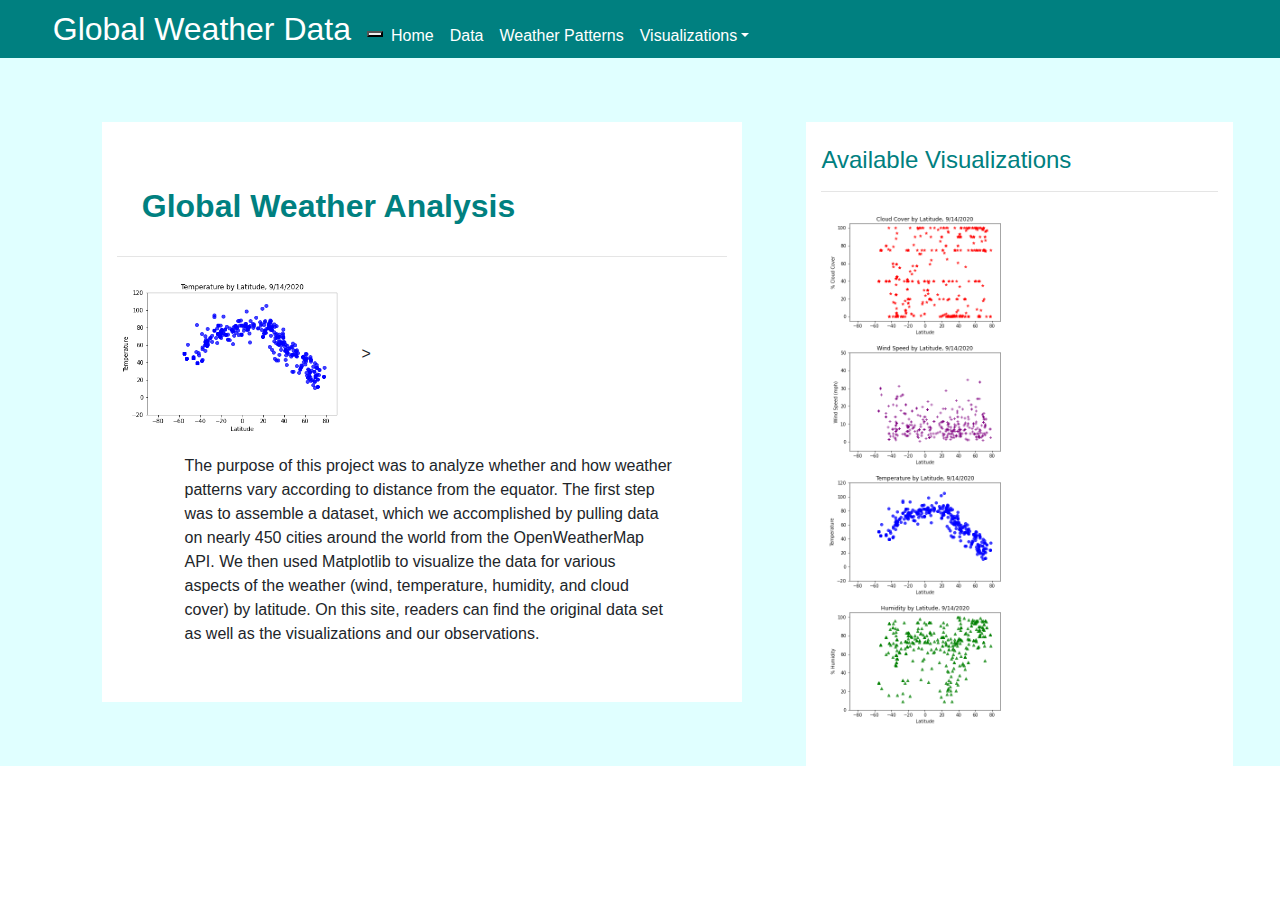
==== index.html @ 0914c466 "homework" ====
<!DOCTYPE html>
<html lang="en">

<head>
    <meta charset="UTF-8">
    <meta name="viewport" content="width=device-width, initial-scale=1.0">
    <title>Weather Home</title>
    <link rel="stylesheet" href="https://stackpath.bootstrapcdn.com/bootstrap/4.3.1/css/bootstrap.min.css" integrity="sha384-ggOyR0iXCbMQv3Xipma34MD+dH/1fQ784/j6cY/iJTQUOhcWr7x9JvoRxT2MZw1T" crossorigin="anonymous">
    <link rel="stylesheet" href="./assets/style.css">
</head>

<body>

    <nav class="navbar navbar-expand-lg navbar-inverse navbar-right">
        <a class="navbar-brand" href="./index.html">Global Weather Data</a>
        <!-- <button class="navbar-toggler" type="button" data-toggle="collapse" aria-expanded="false" aria-label="Toggle navigation">
          <span class="navbar-toggler-icon"></span>
        </button> -->
        <div class="navbar-header">
            <button type="button" class="navbar-toggle" data-toggle="collapse" data-target=".navbar-collapse">
              <span class="icon-bar"></span>
              <span class="icon-bar"></span>
              <span class="icon-bar"></span>
            </button>
        </div>

        <div class="collapse navbar-collapse">
            <ul class="navbar-nav mr-auto navbar-right">
                <li class="nav-item active">
                    <a class="nav-link" href="./index.html">Home <span class="sr-only">(current)</span></a>
                </li>
                <li class="nav-item">
                    <a class="nav-link" href="./weather_data.html">Data</a>
                </li>
                <li class="nav-item">
                    <a class="nav-link" href="./comparison.html">Weather Patterns</a>
                </li>
                <li class="nav-item dropdown">
                    <a class="nav-link dropdown-toggle" data-toggle="dropdown" href="#" role="button" aria-haspopup="true" aria-expanded="false">Visualizations</a>
                    <div class="dropdown-menu">
                        <a class="dropdown-item" href="./temp.html">Temperature</a>
                        <a class="dropdown-item" href="./clouds.html">Cloud Cover</a>
                        <a class="dropdown-item" href="./humidity.html">Humidity</a>
                        <a class="dropdown-item" href="./vis_wind.html">Wind Speed</a>
                    </div>
                </li>
            </ul>

        </div>
    </nav>



    <div class="container col-xl-12">
        <div class="row ">
            <div class="col-xl-6">
                <header class="header">
                    <h1>Global Weather Analysis</h1>
                </header>
                <hr>
                <div class="square">
                    <div>
                        <img src=" ./assets/images/temp_scatter.png " width=40% alt="temperature scatter plot ">>
                    </div>

                    <p>
                        The purpose of this project was to analyze whether and how weather patterns vary according to distance from the equator. The first step was to assemble a dataset, which we accomplished by pulling data on nearly 450 cities around the world from the OpenWeatherMap
                        API. We then used Matplotlib to visualize the data for various aspects of the weather (wind, temperature, humidity, and cloud cover) by latitude. On this site, readers can find the original data set as well as the visualizations
                        and our observations.
                    </p>
                </div>

            </div>

            <div class="col-xl-4 ">
                <h2>Available Visualizations</h2>
                <hr>
                <div class="double-charts ">
                    <a href="./clouds.html ">
                        <img src="./assets/images/cloud_scatter.png " margin-left=2% width=49.5% alt="cloud scatter plot "></a>
                    <a href="./vis_wind.html ">
                        <img src="./assets/images/wind_scatter.png " width=49.5% alt="wind speed scatter plot "></a>
                    <a href="./temp.html ">
                        <img src="./assets/images/temp_scatter.png " width=49.5% alt="temperature scatter plot "></a>
                    <a href="./humidity.html ">
                        <img src="./assets/images/humid_scatter.png " width=49.5% alt="humidity scatter plot "></a>
                </div>
            </div>
        </div>
    </div>



    <script src="https://code.jquery.com/jquery-3.3.1.slim.min.js " integrity="sha384-q8i/X+965DzO0rT7abK41JStQIAqVgRVzpbzo5smXKp4YfRvH+8abtTE1Pi6jizo " crossorigin="anonymous "></script>
    <script src="https://cdnjs.cloudflare.com/ajax/libs/popper.js/1.14.7/umd/popper.min.js " integrity="sha384-UO2eT0CpHqdSJQ6hJty5KVphtPhzWj9WO1clHTMGa3JDZwrnQq4sF86dIHNDz0W1 " crossorigin="anonymous "></script>
    <script src="https://stackpath.bootstrapcdn.com/bootstrap/4.3.1/js/bootstrap.min.js " integrity="sha384-JjSmVgyd0p3pXB1rRibZUAYoIIy6OrQ6VrjIEaFf/nJGzIxFDsf4x0xIM+B07jRM " crossorigin="anonymous "></script>
</body>

</html>
---- assets/style.css ----
.navbar {
        background-color: teal;
        padding-top: 0%;
        padding-bottom: 0%;
        padding-right: 3%;
    }
    
    .collapse navbar-collapse #navbarSupportedContent {
        color: white;
        margin-top: 4%;
    }
    
    .navbar-brand {
        color: white;
        margin-left: 3%;
        font-size: 2em;
    }
    
    .navbar-brand a:hover {
        color: rgb(240, 214, 148);
    }
    
    .nav-item {
        color: white;
        margin-top: 4%;
    }
    
    .nav-item a:hover {
        color: rgb(240, 214, 148);
    }
    
    .nav-link {
        color: white;
    }
    
    .container {
        margin-right: 0%;
        margin-left: 0%;
        margin-top: 0%;
        background-color: lightcyan;
        width: 100%;
    }
    
    container col-xl-12 {
        margin-right: 0%;
        margin-left: 0%;
        background-color: lightcyan;
        width: 100%;
    }
    
    container col-xl-10 {
        margin-right: 8%;
        margin-left: 5%;
        background-color: white;
        width: 100%;
    }
    
    #data-container {
        margin-left: 10%;
        margin-top: 5%;
        background-color: white;
    }
    
    .col-xl-9 {
        margin-left: 8%;
        margin-top: 5%;
        margin-bottom: 5%;
        align-content: center;
        background-color: white;
    }
    
    .col-xl-6 {
        margin-left: 8%;
        margin-top: 5%;
        margin-bottom: 5%;
        align-content: center;
        background-color: white;
    }
    
    .chart {
        margin-top: 0%;
        margin-bottom: 10%;
        margin-left: 5%;
        align-content: center;
    }
    
    .col-xl-4 {
        align-content: center;
        margin-left: 5%;
        background-color: white;
        margin-top: 5%;
        height: 70%
    }
    
    .double-charts {
        margin-left: 1%;
        margin-bottom: 10%
    }
    
    .table-bordered {
        font-family: Verdana, Geneva, Tahoma, sans-serif;
        border-collapse: collapse;
        margin-top: 0;
        margin-left: 10%;
        background-color: white;
        width: 90%
    }
    
    #headers {
        background-color: teal;
    }
    
    #tbody:nth-child(even) {
        background-color: #f2f2f2;
    }
    
    #tbody:hover {
        background-color: #ddd;
    }
    
    header {
        margin-top: 4%;
        margin-left: 4%;
        margin-bottom: 5%;
        display: block;
    }
    
    #header-data {
        margin-top: 4%;
        margin-left: 10%;
        margin-bottom: 1%;
        display: block;
    }
    
    h1 {
        font-family: Verdana, Geneva, Tahoma, sans-serif;
        font-size: 2em;
        color: teal;
        font-weight: bold
    }
    
    h2 {
        font-family: Verdana, Geneva, Tahoma, sans-serif;
        font-size: 1.5em;
        margin-top: 1em;
        color: teal;
    }
    
    p {
        margin-left: 11%;
        margin-right: 9%;
        margin-top: 3%;
    }
    
    #p-data {
        margin-left 10%;
    }
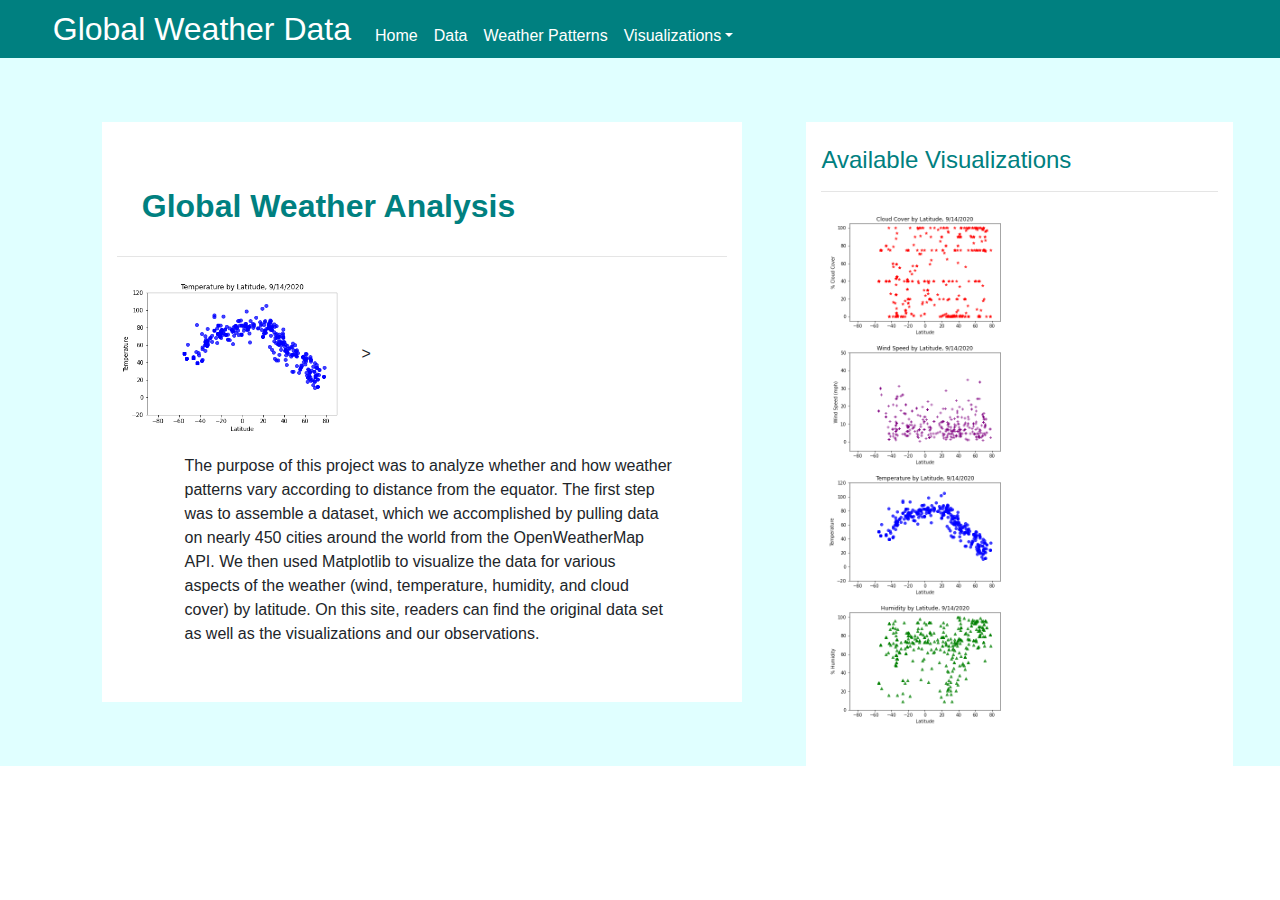
==== commit 44a75e3e: "Fix navbar" ====
--- a/index.html
+++ b/index.html
@@ -11,21 +11,11 @@
 
 <body>
 
-    <nav class="navbar navbar-expand-lg navbar-inverse navbar-right">
-        <a class="navbar-brand" href="./index.html">Global Weather Data</a>
-        <!-- <button class="navbar-toggler" type="button" data-toggle="collapse" aria-expanded="false" aria-label="Toggle navigation">
-          <span class="navbar-toggler-icon"></span>
-        </button> -->
-        <div class="navbar-header">
-            <button type="button" class="navbar-toggle" data-toggle="collapse" data-target=".navbar-collapse">
-              <span class="icon-bar"></span>
-              <span class="icon-bar"></span>
-              <span class="icon-bar"></span>
-            </button>
-        </div>
+    <nav class="navbar navbar-expand-lg">
+        <a class="navbar-brand" href="index.html">Global Weather Data</a>
 
         <div class="collapse navbar-collapse">
-            <ul class="navbar-nav mr-auto navbar-right">
+            <ul class="navbar-nav mr-auto ">
                 <li class="nav-item active">
                     <a class="nav-link" href="./index.html">Home <span class="sr-only">(current)</span></a>
                 </li>
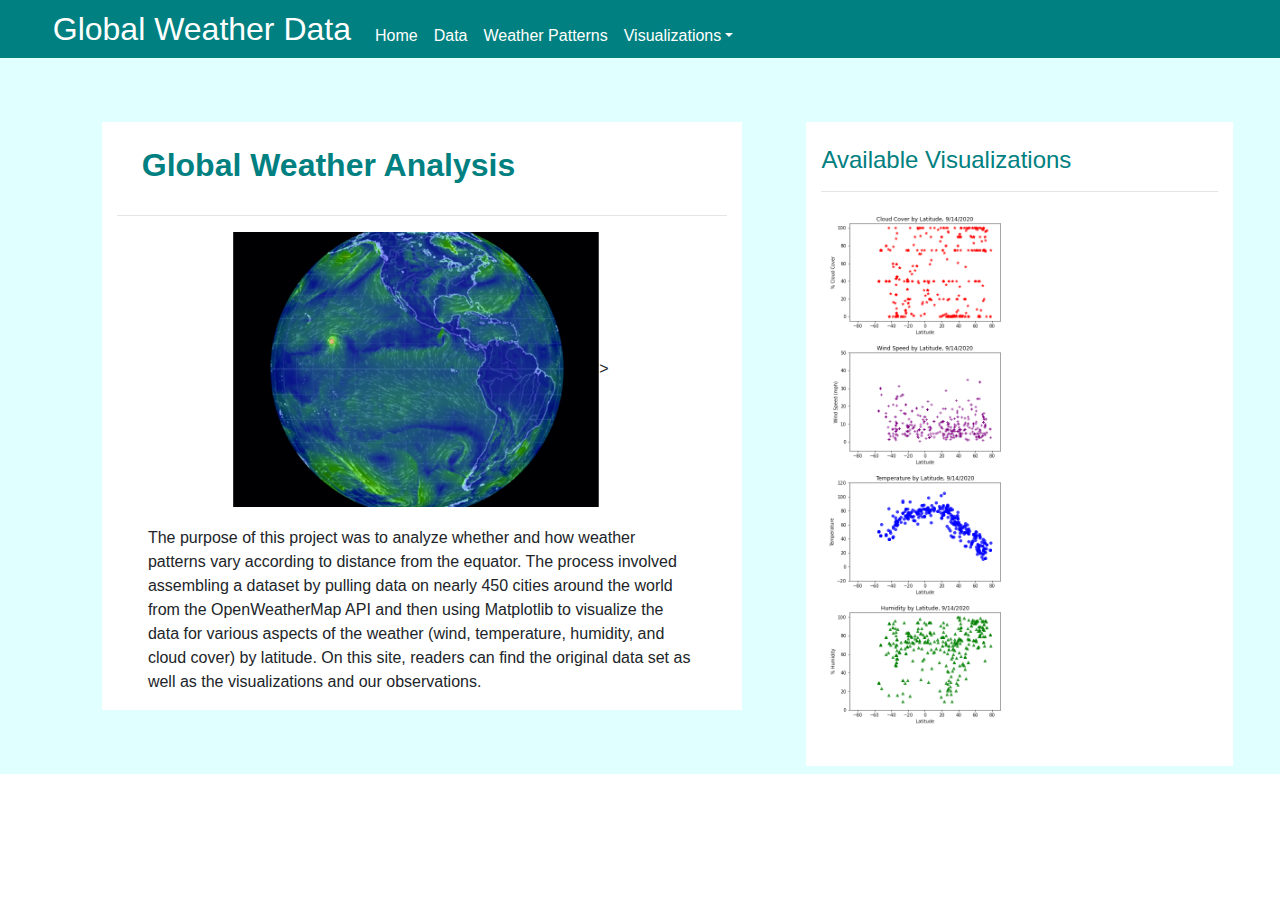
==== commit 7390900d: "New image" ====
--- a/index.html
+++ b/index.html
@@ -50,13 +50,12 @@
                 <hr>
                 <div class="square">
                     <div>
-                        <img src=" ./assets/images/temp_scatter.png " width=40% alt="temperature scatter plot ">>
+                        <img src=" ./assets/images/serc-clean-dc-25959-lge.png " width=60% alt="earth image">>
                     </div>
 
                     <p>
-                        The purpose of this project was to analyze whether and how weather patterns vary according to distance from the equator. The first step was to assemble a dataset, which we accomplished by pulling data on nearly 450 cities around the world from the OpenWeatherMap
-                        API. We then used Matplotlib to visualize the data for various aspects of the weather (wind, temperature, humidity, and cloud cover) by latitude. On this site, readers can find the original data set as well as the visualizations
-                        and our observations.
+                        The purpose of this project was to analyze whether and how weather patterns vary according to distance from the equator. The process involved assembling a dataset by pulling data on nearly 450 cities around the world from the OpenWeatherMap API and then
+                        using Matplotlib to visualize the data for various aspects of the weather (wind, temperature, humidity, and cloud cover) by latitude. On this site, readers can find the original data set as well as the visualizations and our observations.
                     </p>
                 </div>
 
--- a/assets/style.css
+++ b/assets/style.css
@@ -16,7 +16,7 @@
         font-size: 2em;
     }
     
-    .navbar-brand a:hover {
+    brand-hover a:hover {
         color: rgb(240, 214, 148);
     }
     
@@ -75,6 +75,10 @@
         margin-bottom: 5%;
         align-content: center;
         background-color: white;
+    }
+    
+    .square img {
+        margin-left: 19%;
     }
     
     .chart {
@@ -136,7 +140,7 @@
         font-family: Verdana, Geneva, Tahoma, sans-serif;
         font-size: 2em;
         color: teal;
-        font-weight: bold
+        font-weight: bold;
     }
     
     h2 {
@@ -147,8 +151,8 @@
     }
     
     p {
-        margin-left: 11%;
-        margin-right: 9%;
+        margin-left: 5%;
+        margin-right: 5%;
         margin-top: 3%;
     }
     
